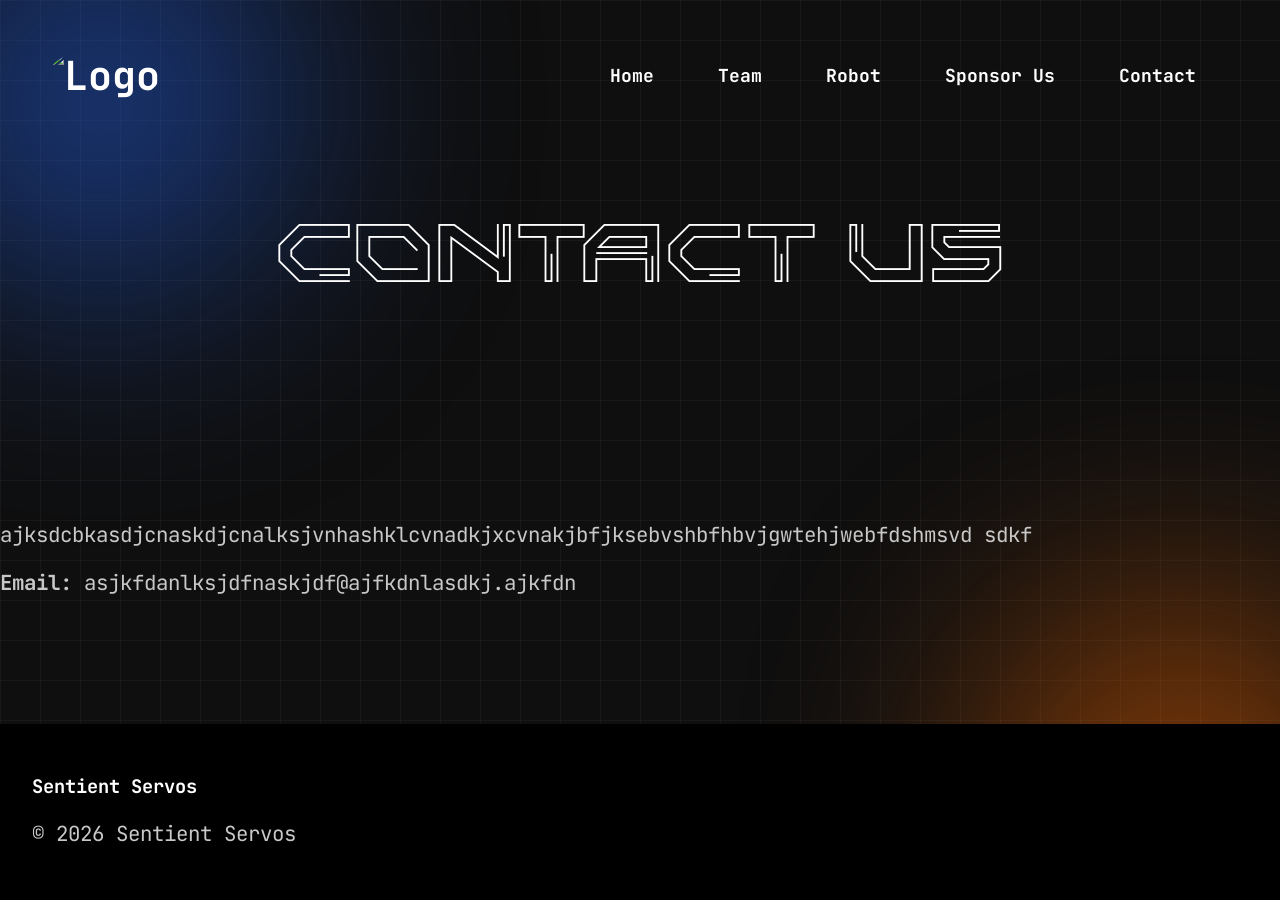
==== contact.html @ e73a1cca "moved files in" ====
<!DOCTYPE html>
<html lang="en">
<head>
    <meta charset="UTF-8">
    <meta name="viewport" content="width=device-width, initial-scale=1.0">

           <link rel="preconnect" href="https://fonts.googleapis.com">
            <link rel="preconnect" href="https://fonts.gstatic.com" crossorigin>
            <link href="https://fonts.googleapis.com/css2?family=Orbitron:wght@400..900&display=swap" rel="stylesheet">
            <link href="https://fonts.googleapis.com/css2?family=JetBrains+Mono:wght@400..800&display=swap" rel="stylesheet">



    <title>Document</title>
    <link rel="stylesheet" href="style.css">
</head>
<body>
            <div class="orb orb-blue"></div>
        <div class="orb orb-purple"></div>

            <header class="header">

                <a href="index.html" class="logo"><img src="images/logo.png" alt="Logo"></a>
                <nav class="navbar">
                        <a href="index.html" class="active">Home</a>
                        <a href="team.html">Team</a>
                        <a href="#robot">Robot</a>
                        <a href="donate.html">Sponsor Us</a>
                        <a href="contact.html">Contact</a>
                </nav>
            </header>
<main>
    <div class='page-title'>
        <h1>Contact Us</h1>
    </div>
<p>ajksdcbkasdjcnaskdjcnalksjvnhashklcvnadkjxcvnakjbfjksebvshbfhbvjgwtehjwebfdshmsvd sdkf </p>

<p><b>Email: </b>asjkfdanlksjdfnaskjdf@ajfkdnlasdkj.ajkfdn
</p>

</main>
<footer style="background-color: black; padding: 2rem;">
    <h3>Sentient Servos</h3>
    <p>© 2026 Sentient Servos</p>
</footer>

</body>
</html>
---- style.css ----
@import url('https://googleapis.com');
* {
        font-family: "JetBrains Mono", monospace;
}

@font-face {
  font-family: "used-servers";
  src: url("used_servers/Used Servers.ttf");

}


:root {
    --primary_color: rgba(147, 51, 234, 1.0);
  --accent: rgb(37, 99, 235);   /* Cobalt Blue */
  --accent2: rgb(255, 107, 0);          /* Safety Orange */

    --heading_font: "used-servers", sans-serif;
    --heading_color: white;
    --text_color: rgb(200, 200, 200);
    --default_rounding: 16px;
    --second_gray: rgb(53, 53, 53);
    --border_color: rgb(150, 150, 150);
    --bg_color: rgb(15,15,15);
    --darkest: rgb(15,15,15);
}

img {
    border-radius: var(--default_rounding);

}

main {
  flex: 1;
}

body {
        background-color: var(--bg_color);
  min-height: 100vh;
  display: flex;
  flex-direction: column;
    background-image:
        linear-gradient(
            rgba(255, 255, 255, 0.04) 1px,
            transparent 1px
        ),
        linear-gradient(
            90deg,
            rgba(255, 255, 255, 0.04) 1px,
            transparent 1px
        );
          min-height: 100vh;
  margin: 0;

    background-size: 40px 40px;
}
.header {
    display: flex;
    justify-content: space-between;
    align-items: center;

    position: fixed;   /* Lock it in place relative to the screen */
  top: 2rem;
  left: 2rem;
  right: 2rem;
    padding: 1rem;
    border-radius: var(--default_rounding);
}

.logo {
    color: var(--heading_color);
    text-decoration: none;
    font-weight: bold;
    font-size: 40px;
    img {
        width: 3dvw; height: 3dvw; 
        border-radius: 50%;
    }
}

.navbar {
    display: flex;
    gap: 1.5rem;
    padding: 1rem;
    border-radius: 12px;

}

.active {
    color: var(--accent);
}

.navbar a {
    color: white;
    position: relative;
    text-decoration: none;
    font-weight: 700;
    font-size: 18px;
    margin: 0px 20px 0px 20px;
    &:hover {
        color: var(--accent2)
    }
}

.navbar a::before {
    content: '';
    left: 0;
    top: 100%;
    position: absolute;
    height: 3px;
    width: 0;
    background-color: var(--accent2);
    transition: .3s;
}

.navbar a:hover::before {
    width: 100%
} 

.card {
    border-style: solid;
    padding: 1.5rem;
    background-color: var(--second_gray);
    border-radius: 12px;
    overflow-wrap: break-word;
    flex: 1;
    border-width: 1px;
    border-color: var(--border_color);

}

.btn {
    z-index: 1;
    position: relative;
    padding: 0.75rem 1.25rem;
    display: inline-block;
    text-decoration: none;
    border: 2px solid var(--border_color);
    color: var(--text_color);
    border-radius: 999999px;
    overflow: hidden;
    margin: 1rem;

     &::after {
        position: absolute;
        content:'';
        top: 0;
        left: 0;
        width: 0;
        height: 100%;
        background: var(--accent);
        transition: all .35s;
        z-index: -1;
            overflow: hidden;
     }

&:hover:after{
  width: 100%;
}
&:hover {
            box-shadow: 0 0px 30px 0 var(--accent);
}
}

.page-title {
  display: flex;
  flex-direction: column;
  align-items: center;
  justify-content: center;
  height: 500px;
  h1, h2 {
  color: var(--heading_color);

  top: 75;
  font-family: var(--heading_font) !important;
      font-weight:500;
text-transform: uppercase; /* Looks best in all-caps */}
  h1 {
    font-size: 10dvh;
  }
  h2 {
    font-size: 7dvh;
  }

}

.section-title {
  flex-basis: 100%;
  text-align: center;
}

p, li {
    font-size: 1.3rem;

}
p, button, li {
    color: var(--text_color);
}

h1, h2, h3 {
    color: var(--heading_color);
}

/* Base flex utility */
.flex {
  display: flex;
  flex-wrap: wrap;
}

/* Direction modifiers */
.row {
  flex-direction: row; /* Optional, as 'row' is the default */
}

.col {
  flex-direction: column;
  align-items: center;
}

section {
    padding: 5rem 10rem;
    justify-content: space-evenly;
    display: flex;
    height: 40dvh;
    flex-wrap: wrap;
    align-items: stretch;
    gap: 2rem;
}



.orb {
    position: fixed;
    width: 400px;
    height: 400px;
    border-radius: 50%;
    filter: blur(120px);
    opacity: 0.5;
    z-index: -1;
}

.orb-blue {
    background: var(--accent);
    top: -100px;
    left: -100px;
}

.orb-purple {
    background: var(--accent2);
    bottom: -100px;
    right: -100px;
}

.member-card {
    width: 200px;
    height: 250px;
    display: flex;
      flex-direction: column;
  align-items: center;
    img {
        width: 70%;
        aspect-ratio: 1/1;
        border-radius: 50%;
    }
    &:hover {
        border-color: var(--accent);
    box-shadow: 0 0px 30px 0 var(--accent);}
}

.team-section {
  display: flex;
  align-items: stretch; /* Forces both children to match the tallest height */
  gap: 1.5rem;          /* Optional spacing between the card and image */
}

.team-section img {
  height: auto;         /* Overrides any fixed height */
  object-fit: cover;    /* Prevents the image from looking squished or stretched */
  min-height: 0;        /* Ensures proper flex shrinking/growing in all browsers */
}
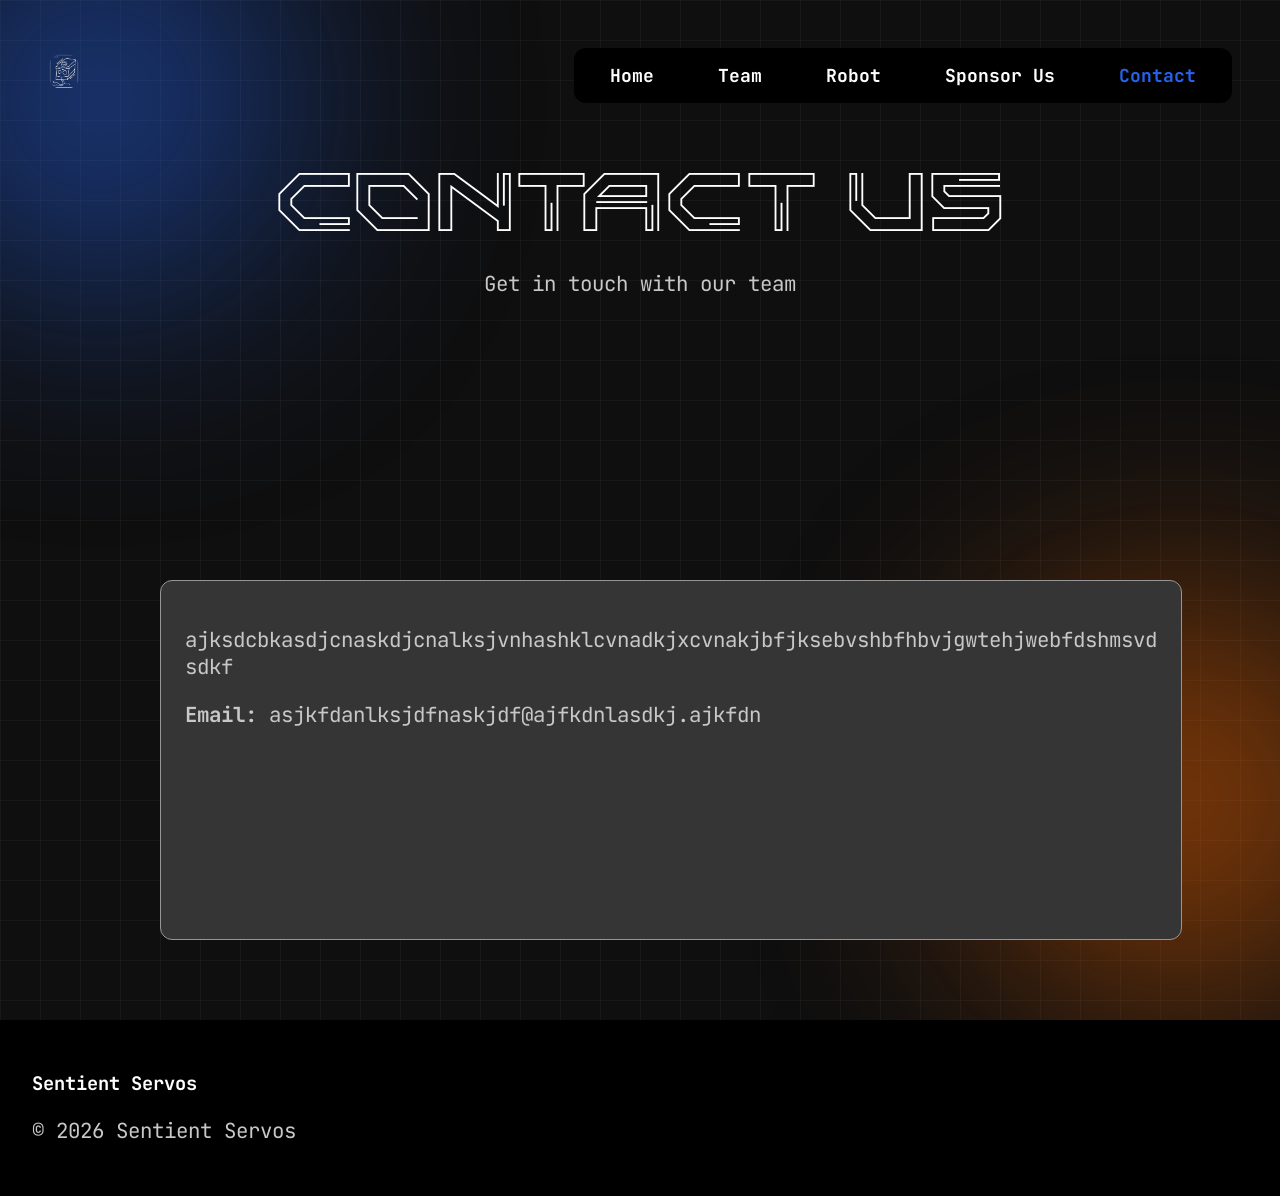
==== commit fd8a6802: "improved styling and seperated css int different files" ====
--- a/contact.html
+++ b/contact.html
@@ -12,7 +12,9 @@
 
 
     <title>Document</title>
-    <link rel="stylesheet" href="style.css">
+    <link rel="stylesheet" href="css/base.css">
+    <link rel="stylesheet" href="css/layout.css">
+    <link rel="stylesheet" href="css/components.css">
 </head>
 <body>
             <div class="orb orb-blue"></div>
@@ -20,24 +22,28 @@
 
             <header class="header">
 
-                <a href="index.html" class="logo"><img src="images/logo.png" alt="Logo"></a>
+                <a href="index.html" class="logo"><img src="images/logo.png" alt="Sentient Servos"></a>
                 <nav class="navbar">
-                        <a href="index.html" class="active">Home</a>
-                        <a href="team.html">Team</a>
-                        <a href="#robot">Robot</a>
+                        <a href="index.html">Home</a>
+                        <a href="index.html#team">Team</a>
+                        <a href="index.html#robot">Robot</a>
                         <a href="donate.html">Sponsor Us</a>
-                        <a href="contact.html">Contact</a>
+                        <a href="contact.html" class="active">Contact</a>
                 </nav>
             </header>
 <main>
     <div class='page-title'>
         <h1>Contact Us</h1>
+        <p>Get in touch with our team</p>
     </div>
+<section>
+<div class="card">
 <p>ajksdcbkasdjcnaskdjcnalksjvnhashklcvnadkjxcvnakjbfjksebvshbfhbvjgwtehjwebfdshmsvd sdkf </p>
 
 <p><b>Email: </b>asjkfdanlksjdfnaskjdf@ajfkdnlasdkj.ajkfdn
 </p>
-
+</div>
+</section>
 </main>
 <footer style="background-color: black; padding: 2rem;">
     <h3>Sentient Servos</h3>
--- a/css/base.css
+++ b/css/base.css
@@ -0,0 +1,149 @@
+
+* {
+        font-family: "JetBrains Mono", monospace;
+}
+
+@font-face {
+  font-family: "used-servers";
+  src: url("../used_servers/Used%20Servers.ttf");
+
+}
+
+
+:root {
+    --primary_color: rgba(147, 51, 234, 1.0);
+  --accent: rgb(37, 99, 235);   /* Cobalt Blue */
+  --accent2: rgb(255, 107, 0);          /* Safety Orange */
+
+    --heading_font: "used-servers", sans-serif;
+    --heading_color: white;
+    --text_color: rgb(200, 200, 200);
+    --default_rounding: 16px;
+    --second_gray: rgb(53, 53, 53);
+    --border_color: rgb(150, 150, 150);
+    --bg_color: rgb(15,15,15);
+    --darkest: rgb(15,15,15);
+}
+
+img {
+    border-radius: var(--default_rounding);
+
+}
+
+main {
+  flex: 1;
+}
+
+body {
+        background-color: var(--bg_color);
+  min-height: 100vh;
+  display: flex;
+  flex-direction: column;
+    background-image:
+        linear-gradient(
+            rgba(255, 255, 255, 0.04) 1px,
+            transparent 1px
+        ),
+        linear-gradient(
+            90deg,
+            rgba(255, 255, 255, 0.04) 1px,
+            transparent 1px
+        );
+          min-height: 100vh;
+  margin: 0;
+
+    background-size: 40px 40px;
+}
+.header {
+    display: flex;
+    justify-content: space-between;
+    align-items: center;
+
+    position: fixed;   /* Lock it in place relative to the screen */
+  top: 2rem;
+  left: 2rem;
+  right: 2rem;
+    padding: 1rem;
+    border-radius: var(--default_rounding);
+}
+
+.page-title {
+  display: flex;
+  flex-direction: column;
+  align-items: center;
+  justify-content: flex-start;
+  min-height: 500px;
+  h1, h2 {
+  color: var(--heading_color);
+padding-top: 10dvh;
+  top: 75;
+  font-family: var(--heading_font) !important;
+      font-weight:500;
+text-transform: uppercase; /* Looks best in all-caps */}
+  h1 {
+    font-size: 10dvh;
+    margin-bottom: 0;
+  }
+  h2 {
+    font-size: 7dvh;
+  }
+
+}
+
+.section-title {
+  flex-basis: 100%;
+  text-align: center;
+}
+
+p, li {
+    font-size: 1.3rem;
+
+}
+p, button, li {
+    color: var(--text_color);
+}
+
+h1, h2, h3 {
+    color: var(--heading_color);
+}
+
+@media (max-width: 700px) {
+  .header {
+    position: static;
+    flex-direction: column;
+    gap: 0.5rem;
+    padding: 0.5rem;
+  }
+
+  .navbar {
+    flex-wrap: wrap;
+    justify-content: center;
+    gap: 0.5rem;
+    padding: 0.5rem;
+  }
+
+  .navbar a {
+    margin: 0 0.4rem;
+    font-size: 1rem;
+  }
+
+  .page-title {
+    height: 60vh;
+  }
+
+  .page-title h1 {
+    font-size: clamp(2.5rem, 12vw, 5rem);
+    text-align: center;
+  }
+
+  section {
+    height: auto;
+    padding: 2rem 1rem;
+    flex-direction: column;
+  }
+
+  img {
+    max-width: 100%;
+    height: auto;
+  }
+}
--- a/css/layout.css
+++ b/css/layout.css
@@ -0,0 +1,39 @@
+
+/* Base flex utility */
+.flex {
+  display: flex;
+  flex-wrap: wrap;
+}
+
+/* Direction modifiers */
+.row {
+  flex-direction: row; /* Optional, as 'row' is the default */
+}
+
+.col {
+  flex-direction: column;
+  align-items: center;
+}
+
+section {
+    padding: 5rem 10rem;
+    justify-content: space-evenly;
+    display: flex;
+    height: 40dvh;
+    flex-wrap: wrap;
+    align-items: stretch;
+    gap: 2rem;
+}
+
+
+.team-section {
+  display: flex;
+  align-items: stretch; /* Forces both children to match the tallest height */
+  gap: 1.5rem;          /* Optional spacing between the card and image */
+}
+
+.team-section img {
+  height: auto;         /* Overrides any fixed height */
+  object-fit: cover;    /* Prevents the image from looking squished or stretched */
+  min-height: 0;        /* Ensures proper flex shrinking/growing in all browsers */
+}
--- a/css/components.css
+++ b/css/components.css
@@ -0,0 +1,165 @@
+
+.member-card {
+    width: 200px;
+    height: 250px;
+    display: flex;
+      flex-direction: column;
+  align-items: center;
+    img {
+        width: 70%;
+        aspect-ratio: 1/1;
+        border-radius: 50%;
+    }
+    &:hover {
+        border-color: var(--accent);
+    box-shadow: 0 0px 30px 0 var(--accent);}
+}
+
+
+.card {
+    border-style: solid;
+    padding: 1.5rem;
+    background-color: var(--second_gray);
+    border-radius: 12px;
+    overflow-wrap: break-word;
+    flex: 1;
+    border-width: 1px;
+    border-color: var(--border_color);
+    transition: box-shadow 180ms ease, border-color 180ms ease, transform 180ms ease, background-color 180ms ease;
+
+}
+
+.btn {
+    z-index: 1;
+    position: relative;
+    padding: 0.75rem 1.25rem;
+    display: inline-block;
+    text-decoration: none;
+    border: 2px solid var(--border_color);
+    color: var(--text_color);
+    border-radius: 999999px;
+    overflow: hidden;
+    margin: 1rem;
+
+     &::after {
+        position: absolute;
+        content:'';
+        top: 0;
+        left: 0;
+        width: 0;
+        height: 100%;
+        background: var(--accent);
+        transition: all .35s;
+        z-index: -1;
+            overflow: hidden;
+     }
+
+&:hover:after{
+  width: 100%;
+}
+&:hover {
+            box-shadow: 0 0px 30px 0 var(--accent);
+}
+}
+
+
+.logo {
+    color: var(--heading_color);
+    text-decoration: none;
+    font-weight: bold;
+    font-size: 40px;
+    img {
+        width: clamp(24px, 2.5vw, 34px);
+        height: auto;
+        /* border-radius: 50%; */
+    }
+}
+
+.navbar {
+    display: flex;
+    gap: 1.5rem;
+    padding: 1rem;
+    border-radius: 12px;
+    background-color: black;
+}
+
+.active {
+    color: var(--accent) !important;
+}
+
+
+.navbar a {
+    color: white;
+    position: relative;
+    text-decoration: none;
+    font-weight: 700;
+    font-size: 18px;
+    margin: 0px 20px 0px 20px;
+    &:hover {
+        color: var(--accent2)
+    }
+}
+
+.navbar a::before {
+    content: '';
+    left: 0;
+    top: 100%;
+    position: absolute;
+    height: 3px;
+    width: 0;
+    background-color: var(--accent2);
+    transition: .3s;
+}
+
+.navbar a:hover::before {
+    width: 100%
+} 
+
+
+.orb {
+    position: fixed;
+    width: 400px;
+    height: 400px;
+    border-radius: 50%;
+    filter: blur(120px);
+    opacity: 0.5;
+    z-index: -1;
+}
+
+.orb-blue {
+    background: var(--accent);
+    top: -100px;
+    left: -100px;
+}
+
+.orb-purple {
+    background: var(--accent2);
+    bottom: -100px;
+    right: -100px;
+}
+
+#platinum:hover {
+    border-color: #a5f3fc;
+    background: linear-gradient(135deg, rgba(165, 243, 252, 0.18), rgba(139, 92, 246, 0.16)), var(--second_gray);
+    box-shadow: 0 0 18px rgba(165, 243, 252, 0.75), 0 0 42px rgba(139, 92, 246, 0.5);
+    transform: translateY(-4px);
+}
+
+#gold:hover {
+    border-color: #ffd700;
+    box-shadow: 0 0 30px #ffd700;
+        transform: translateY(-4px);
+}
+
+#silver:hover {
+    border-color: #c0c0c0;
+    box-shadow: 0 0 30px #c0c0c0;
+        transform: translateY(-4px);
+}
+
+#bronze:hover {
+    border-color: #cd7f32;
+    box-shadow: 0 0 30px #cd7f32;
+        transform: translateY(-4px);
+}
+
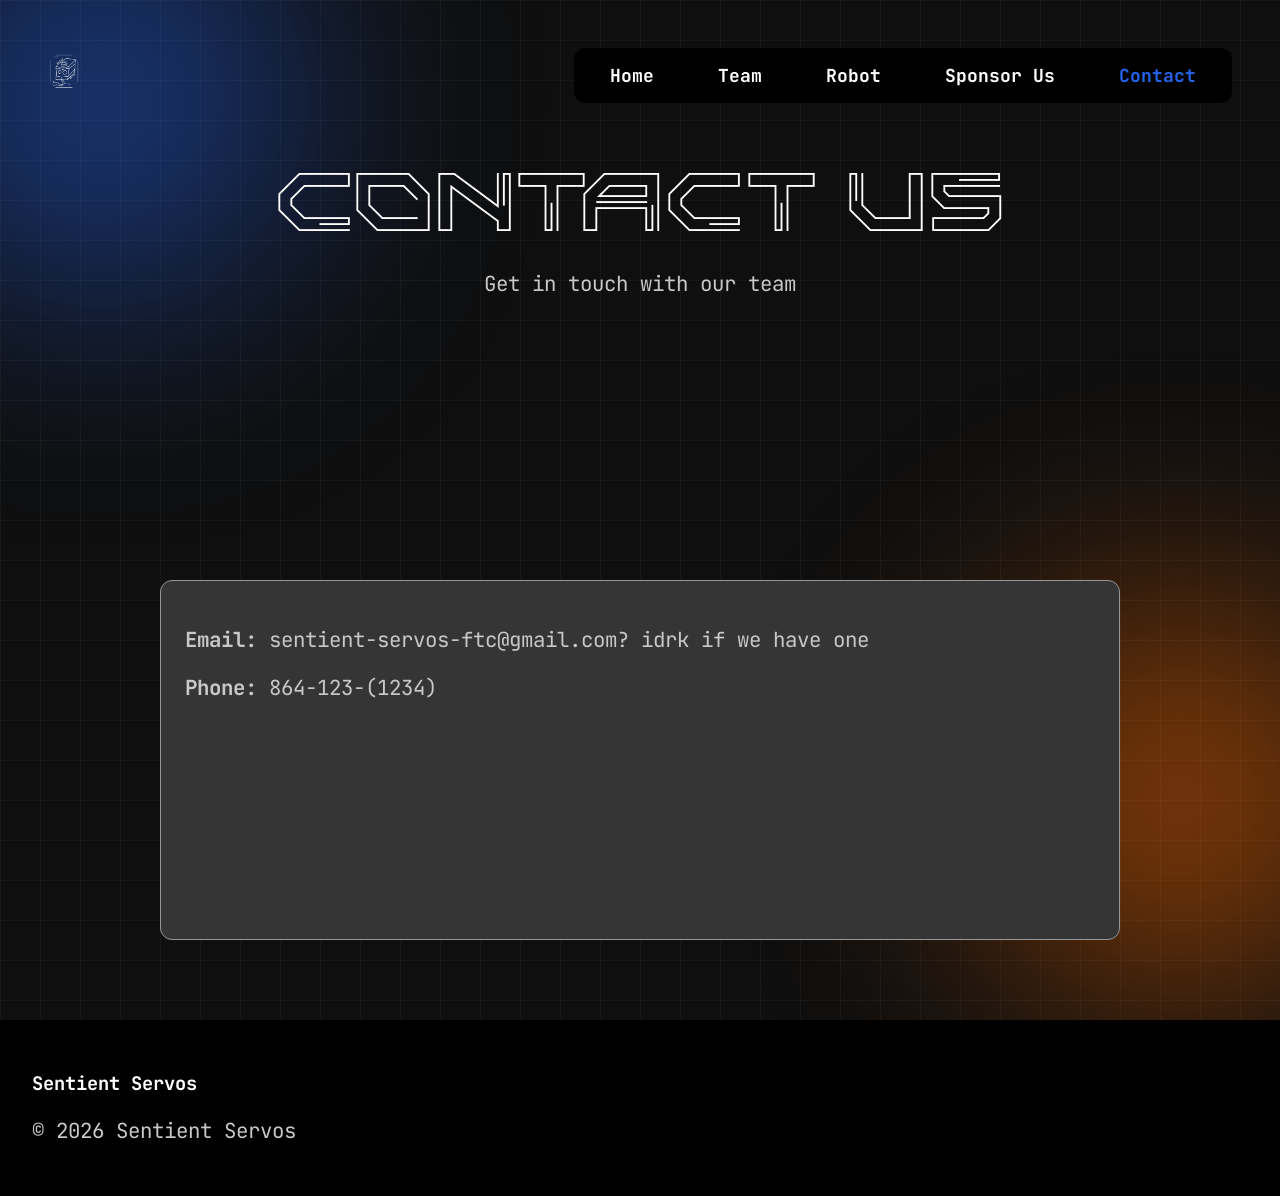
==== commit 93cdec24: "style changes" ====
--- a/contact.html
+++ b/contact.html
@@ -38,10 +38,9 @@
     </div>
 <section>
 <div class="card">
-<p>ajksdcbkasdjcnaskdjcnalksjvnhashklcvnadkjxcvnakjbfjksebvshbfhbvjgwtehjwebfdshmsvd sdkf </p>
-
-<p><b>Email: </b>asjkfdanlksjdfnaskjdf@ajfkdnlasdkj.ajkfdn
+<p><b>Email: </b>sentient-servos-ftc@gmail.com? idrk if we have one
 </p>
+<p><b>Phone:</b> 864-123-(1234)</p>
 </div>
 </section>
 </main>
--- a/css/components.css
+++ b/css/components.css
@@ -25,7 +25,7 @@
     flex: 1;
     border-width: 1px;
     border-color: var(--border_color);
-    transition: box-shadow 180ms ease, border-color 180ms ease, transform 180ms ease, background-color 180ms ease;
+    transition: box-shadow 180ms ease, border-color 180ms ease, transform 1500ms ease, background-color 180ms ease;
 
 }
 
@@ -138,28 +138,43 @@
     right: -100px;
 }
 
-#platinum:hover {
+#platinum {
     border-color: #a5f3fc;
     background: linear-gradient(135deg, rgba(165, 243, 252, 0.18), rgba(139, 92, 246, 0.16)), var(--second_gray);
+
+    &:hover {
+            transform: translateY(-6px) rotate(-2deg);
     box-shadow: 0 0 18px rgba(165, 243, 252, 0.75), 0 0 42px rgba(139, 92, 246, 0.5);
-    transform: translateY(-4px);
+    }
 }
 
-#gold:hover {
+#gold {
     border-color: #ffd700;
-    box-shadow: 0 0 30px #ffd700;
-        transform: translateY(-4px);
+
+
+            &:hover {
+                        transform: translateY(-6px) rotate(2deg);
+            box-shadow: 0 0 30px #ffd700;
+    }
 }
 
-#silver:hover {
+#silver {
     border-color: #c0c0c0;
-    box-shadow: 0 0 30px #c0c0c0;
-        transform: translateY(-4px);
+
+
+            &:hover {
+                        transform: translateY(-6px) rotate(-1.5deg);
+            box-shadow: 0 0 30px #c0c0c0;
+    }
 }
 
-#bronze:hover {
+#bronze {
     border-color: #cd7f32;
-    box-shadow: 0 0 30px #cd7f32;
-        transform: translateY(-4px);
+
+
+            &:hover {
+                        transform: translateY(-6px) rotate(1.5deg);
+            box-shadow: 0 0 30px #cd7f32;
+    }
 }
 
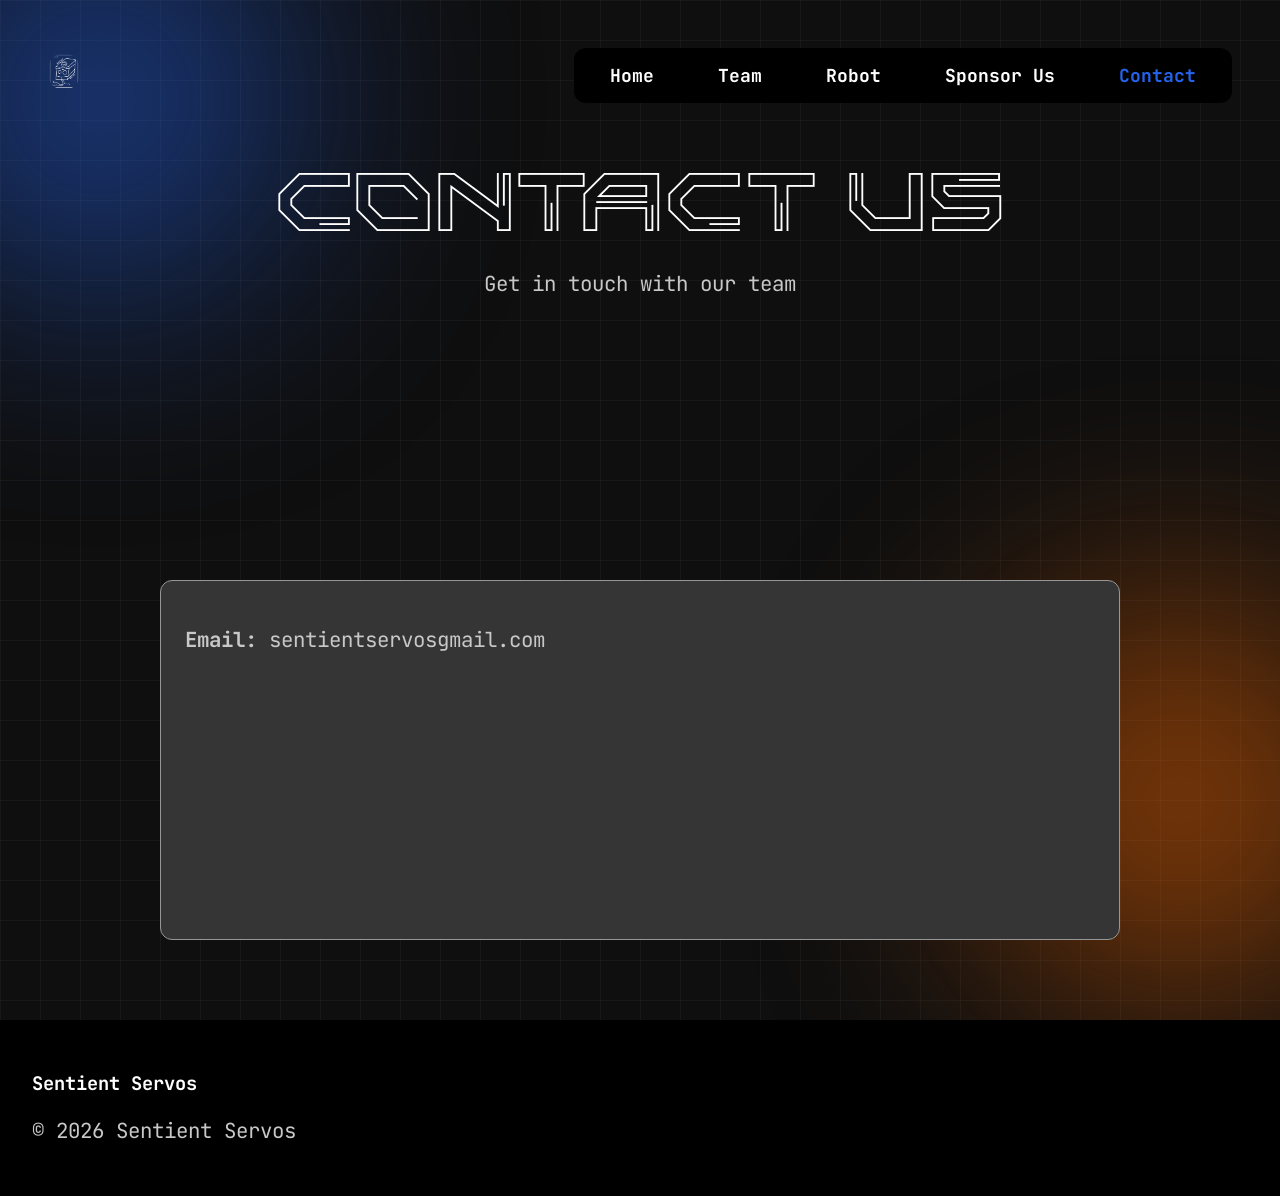
==== commit a3d348d6: "added some text" ====
--- a/contact.html
+++ b/contact.html
@@ -38,9 +38,9 @@
     </div>
 <section>
 <div class="card">
-<p><b>Email: </b>sentient-servos-ftc@gmail.com? idrk if we have one
+<p><b>Email: </b>sentientservosgmail.com
 </p>
-<p><b>Phone:</b> 864-123-(1234)</p>
+
 </div>
 </section>
 </main>
